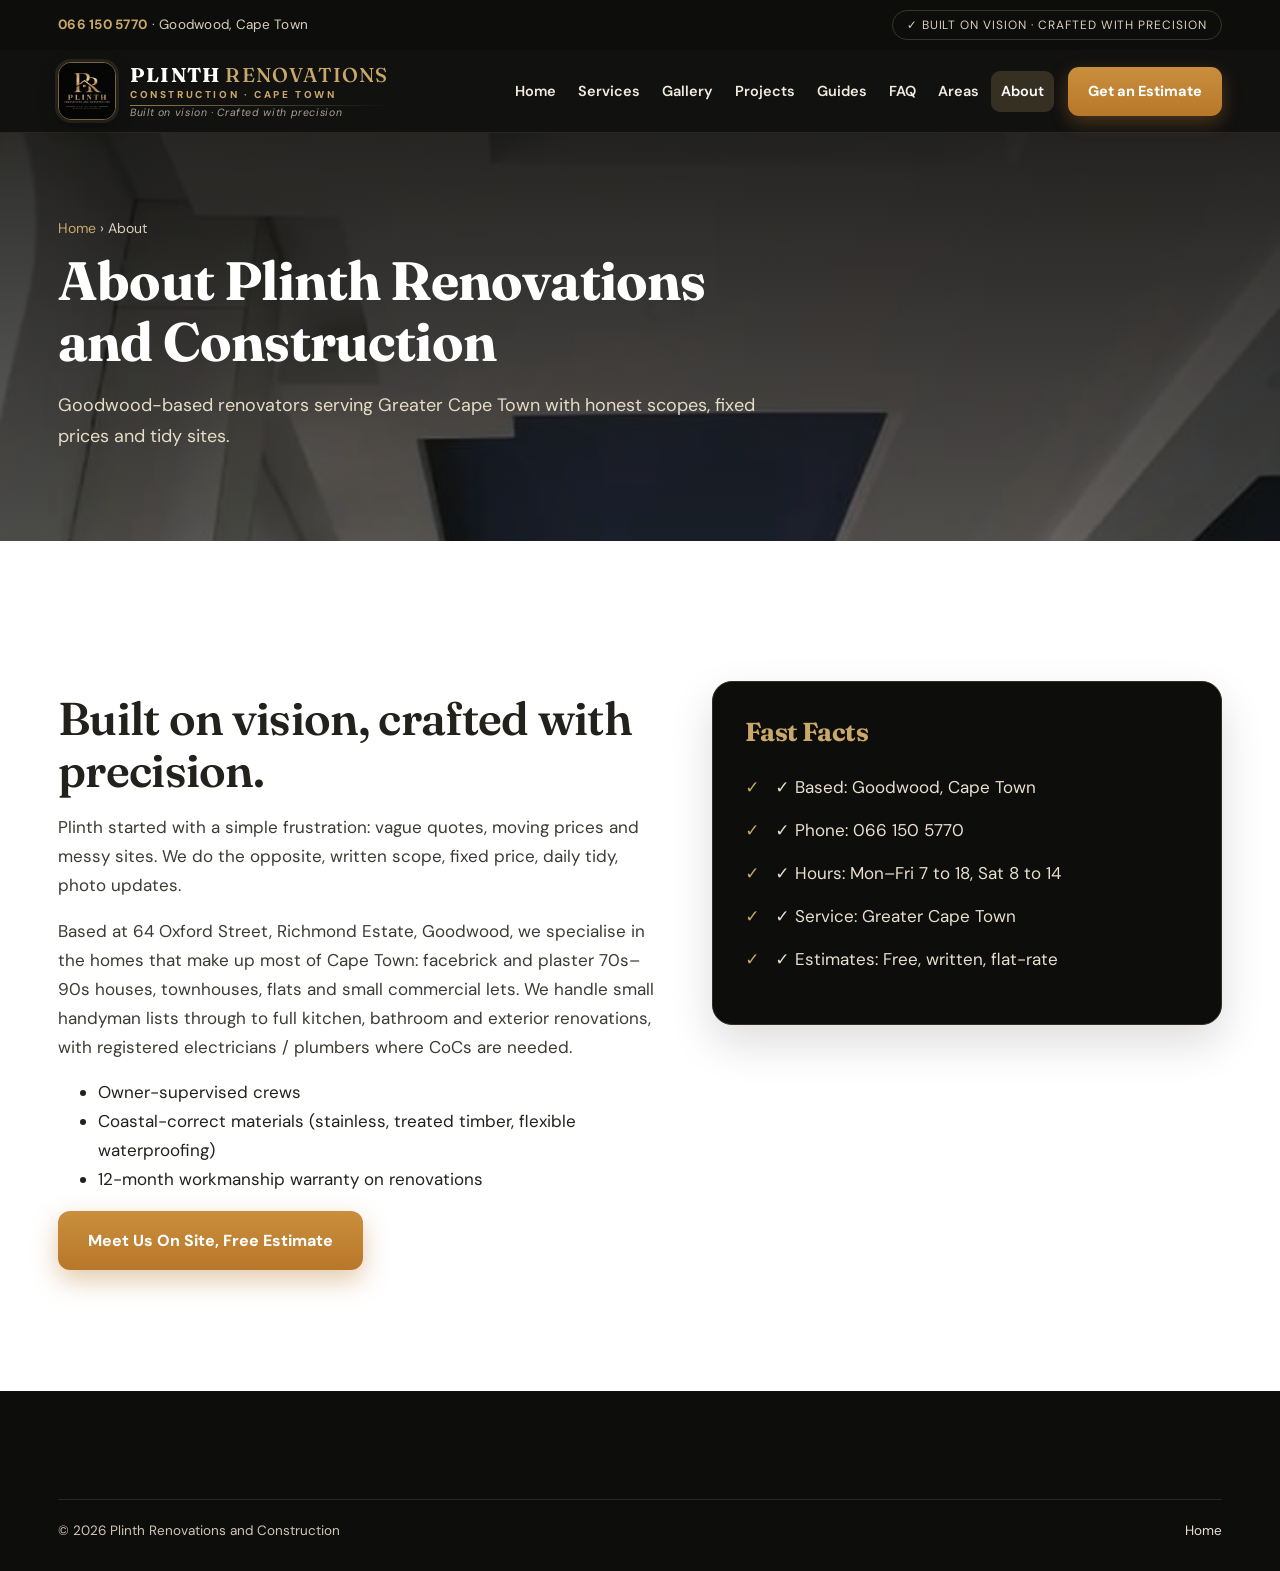
==== about.html @ c244ac47 "Plinth Renovations Cape Town site: video hero, real job photos, mobile pass" ====
﻿<!doctype html><html lang="en-ZA"><head><meta charset="utf-8"><meta name="viewport" content="width=device-width,initial-scale=1"><title>About | Plinth Renovations Cape Town</title>
<link href="https://fonts.googleapis.com/css2?family=DM+Sans:wght@400;500;700;800&family=Fraunces:opsz,wght@9..144,500;9..144,600;9..144,700&display=swap" rel="stylesheet"><link rel="stylesheet" href="styles.css"></head><body>
<div class="topbar"><div class="wrap"><div><a href="tel:+27661505770">066 150 5770</a> · Goodwood, Cape Town</div><div class="badge">✓ BUILT ON VISION · CRAFTED WITH PRECISION</div></div></div>
<header class="site-header"><div class="wrap"><a class="brand" href="index.html"><img src="logo.jpg" alt="Plinth Renovations and Construction logo"><span class="lockup"><strong>PLINTH <span>RENOVATIONS</span></strong><span class="sub">Construction &middot; Cape Town</span><span class="rule"></span><span class="tag">Built on vision &middot; Crafted with precision</span></span></a><button class="mobile-toggle">☰ Menu</button>
<div class="head-right"><nav class="main"><a href="index.html">Home</a><a href="services.html">Services</a><a href="gallery.html">Gallery</a><a href="projects.html">Projects</a><a href="blog.html">Guides</a><a href="faq.html">FAQ</a><a href="areas.html">Areas</a><a href="about.html">About</a></nav><a class="header-cta" href="estimate.html">Get an Estimate</a></div></div></header>
<section class="page-hero"><div class="wrap"><div class="crumb"><a href="index.html" style="color:#c9a86a">Home</a> › About</div><h1>About Plinth Renovations and Construction</h1><p>Goodwood-based renovators serving Greater Cape Town with honest scopes, fixed prices and tidy sites.</p></div></section>
<section class="section"><div class="wrap"><div class="why"><div>
<h2>Built on vision, crafted with precision.</h2>
<p>Plinth started with a simple frustration: vague quotes, moving prices and messy sites. We do the opposite, written scope, fixed price, daily tidy, photo updates.</p>
<p>Based at 64 Oxford Street, Richmond Estate, Goodwood, we specialise in the homes that make up most of Cape Town: facebrick and plaster 70s–90s houses, townhouses, flats and small commercial lets. We handle small handyman lists through to full kitchen, bathroom and exterior renovations, with registered electricians / plumbers where CoCs are needed.</p>
<ul><li>Owner-supervised crews</li><li>Coastal-correct materials (stainless, treated timber, flexible waterproofing)</li><li>12-month workmanship warranty on renovations</li></ul>
<p><a class="btn btn-gold" href="estimate.html">Meet Us On Site, Free Estimate</a></p>
</div><div class="checklist"><h3>Fast Facts</h3><ul><li>✓ Based: Goodwood, Cape Town</li><li>✓ Phone: 066 150 5770</li><li>✓ Hours: Mon–Fri 7 to 18, Sat 8 to 14</li><li>✓ Service: Greater Cape Town</li><li>✓ Estimates: Free, written, flat-rate</li></ul></div></div></div></section>
<footer><div class="wrap"><div class="foot-bottom"><span>© <span id="yr"></span> Plinth Renovations and Construction</span><span><a href="index.html">Home</a></span></div></div></footer><script src="script.js"></script></body></html>
---- styles.css ----
﻿/* Plinth Renovations and Construction, V2 polished
   Original CSS. Brand: ink black + champagne gold + bronze.
   Goals: spacious (104px sections), serif display, interactive cards, reveal motion. */
:root{
  --black:#0d0d0c;
  --ink:#171512;
  --gold:#c9a86a;
  --gold-soft:#e9dcc0;
  --bronze:#b8772a;
  --bronze-d:#96631f;
  --cream:#faf7f1;
  --sage:#f3f1e8;
  --line:#e8dfc9;
  --muted:#5f5a4f;
  --radius:18px;
  --max:1220px;
  --font:'DM Sans',system-ui,-apple-system,Segoe UI,Roboto,Arial,sans-serif;
  --display:'Fraunces',Georgia,'Times New Roman',serif;
  --shadow:0 2px 10px rgba(20,16,8,.06);
  --shadow-lg:0 18px 44px rgba(20,16,8,.14);
}
*{box-sizing:border-box}
html{scroll-behavior:smooth}
body{margin:0;font-family:var(--font);color:#23211c;background:#fff;line-height:1.7;font-size:17px;-webkit-font-smoothing:antialiased}
h1,h2,h3{line-height:1.12;letter-spacing:-.015em}
a{color:var(--bronze);text-decoration:none}
a:hover{text-decoration:underline}
img{max-width:100%;height:auto;display:block}
.wrap{max-width:var(--max);margin:0 auto;padding:0 28px}
section{scroll-margin-top:90px}
/* reveal motion */
.reveal{opacity:0;transform:translateY(26px);transition:opacity .7s ease,transform .7s ease}
.reveal.visible{opacity:1;transform:none}
@media(prefers-reduced-motion:reduce){.reveal{opacity:1;transform:none;transition:none}html{scroll-behavior:auto}}
/* topbar */
.topbar{background:var(--black);color:#d8d0bd;font-size:13.5px;letter-spacing:.02em}
.topbar .wrap{display:flex;justify-content:space-between;align-items:center;gap:12px;padding:10px 28px;flex-wrap:wrap}
.topbar a{color:var(--gold);font-weight:700}
.topbar .badge{border:1px solid #3a352a;padding:4px 14px;border-radius:999px;font-size:12px;letter-spacing:.08em;text-transform:uppercase}
/* header */
.site-header{background:rgba(13,13,12,.98);color:#fff;position:sticky;top:0;z-index:60;border-bottom:1px solid #2a261e;transition:box-shadow .25s ease,background .25s ease}
.site-header.scrolled{box-shadow:0 10px 30px rgba(0,0,0,.35);background:rgba(13,13,12,.96)}
.site-header .wrap{position:relative;display:flex;align-items:center;justify-content:space-between;gap:18px;padding:12px 28px;transition:padding .25s ease}
.site-header.scrolled .wrap{padding:8px 28px}
.brand{display:flex;align-items:center;gap:14px;color:#fff;text-decoration:none}
.brand:hover{text-decoration:none}
.brand img{width:58px;height:58px;object-fit:cover;border-radius:13px;border:1px solid rgba(201,168,106,.55);box-shadow:0 0 0 3px rgba(201,168,106,.12),0 6px 18px rgba(0,0,0,.4);flex:0 0 58px}
.brand .lockup{display:flex;flex-direction:column;line-height:1.2;min-width:0}
.brand .lockup strong{font-family:var(--display);font-weight:700;font-size:20px;letter-spacing:.06em;color:#fff;white-space:nowrap}
.brand .lockup strong span{color:var(--gold);font-weight:500}
.brand .lockup .sub{font-size:10px;font-weight:800;letter-spacing:.26em;text-transform:uppercase;color:var(--gold);white-space:nowrap;margin-top:2px}
.brand .lockup .tag{font-size:10.5px;letter-spacing:.06em;color:#a9a294;font-style:italic;white-space:nowrap;margin-top:1px}
.brand .lockup .rule{height:1px;width:100%;background:linear-gradient(90deg,var(--gold),transparent);margin:4px 0 0;opacity:.7}
nav.main{display:flex;gap:2px;align-items:center;flex-wrap:nowrap;min-width:0}
nav.main a{color:#f2ece0;font-size:14.5px;font-weight:600;padding:8px 10px;border-radius:9px;white-space:nowrap}
nav.main a:hover{background:rgba(201,168,106,.14);text-decoration:none}
nav.main a.active{background:rgba(201,168,106,.2);color:#fff}
.header-cta{flex:0 0 auto;background:linear-gradient(180deg,#c98f3d,var(--bronze));color:#fff;font-weight:800;font-size:14.5px;padding:12px 20px;border-radius:11px;box-shadow:0 6px 18px rgba(184,119,42,.35);white-space:nowrap}
.header-cta:hover{background:var(--bronze-d);text-decoration:none;color:#fff;transform:translateY(-1px)}
.head-right{display:flex;align-items:center;gap:14px;min-width:0}
.mobile-toggle{display:none;background:none;border:1px solid #4a4436;color:#fff;padding:9px 14px;border-radius:10px;font:inherit}
/* hero */
.hero{background:linear-gradient(rgba(10,10,9,.82),rgba(10,10,9,.6)),#141311;color:#fff;padding:132px 0 112px;position:relative;overflow:hidden}
.hero .wrap{position:relative;z-index:2}
.hero-bg{position:absolute;inset:0;width:100%;height:100%;object-fit:cover;z-index:0}
.hero .wrap{position:relative;z-index:2}
.hero .kicker{color:#8a5f1e;text-shadow:0 1px 0 rgba(255,255,255,.6)}
.hero h1{color:#171309;text-shadow:0 1px 0 rgba(255,255,255,.55),0 2px 22px rgba(255,255,255,.4)}
.hero p.lead{color:#3d382c;text-shadow:0 1px 0 rgba(255,255,255,.5)}
.hero .trust span{background:rgba(255,255,255,.62);border:1px solid rgba(150,99,31,.5);backdrop-filter:blur(4px);color:#2a251c;text-shadow:none}
.hero .btn-ghost{border-color:#2a251c;color:#1c1811;background:rgba(255,255,255,.35)}
.hero .btn-ghost:hover{background:rgba(255,255,255,.6)}
@media(prefers-reduced-motion:reduce){.hero-bg{display:none}}
.hero .kicker{color:#8a5f1e;font-weight:800;letter-spacing:.2em;text-transform:uppercase;font-size:13px}
.hero h1{font-family:var(--display);font-weight:600;font-size:clamp(34px,5.6vw,68px);line-height:1.06;margin:16px 0 18px;color:#171309;max-width:16ch}
.hero p.lead{max-width:740px;font-size:19px;line-height:1.7;color:#3d382c}
.hero .trust{display:flex;gap:12px;flex-wrap:wrap;margin:26px 0 8px}
.hero .trust span{background:rgba(255,255,255,.62);border:1px solid rgba(150,99,31,.5);backdrop-filter:blur(4px);color:#2a251c;padding:9px 16px;border-radius:999px;font-size:12.5px;letter-spacing:.12em;text-transform:uppercase;font-weight:700}
.btn{display:inline-block;padding:16px 30px;border-radius:12px;font-weight:800;border:0;cursor:pointer;font-size:16px;transition:transform .15s ease,box-shadow .15s ease,background .15s ease}
.btn-gold{background:linear-gradient(180deg,#c98f3d,var(--bronze));color:#fff;box-shadow:0 10px 26px rgba(184,119,42,.4)}
.btn-gold:hover{background:var(--bronze-d);text-decoration:none;color:#fff;transform:translateY(-2px)}
.btn-ghost{border:1.5px solid rgba(255,255,255,.85);color:#fff;margin-left:12px;background:rgba(255,255,255,.06)}
.btn-ghost:hover{background:rgba(255,255,255,.14);text-decoration:none;transform:translateY(-2px)}
.hero-actions{margin-top:30px;display:flex;flex-wrap:wrap;gap:4px}
/* stats band */
.stats{background:var(--black);color:#fff;border-top:1px solid #2c2820;border-bottom:1px solid #2c2820}
.stats .wrap{display:grid;grid-template-columns:repeat(4,1fr);gap:28px;padding:34px 28px}
.stat{text-align:left}
.stat b{display:block;font-family:var(--display);font-size:38px;color:var(--gold);line-height:1}
.stat span{color:#cfc7b4;font-size:14.5px}
/* sections */
.section{padding:104px 0}
.section.cream{background:var(--cream)}
.section.sage{background:var(--sage)}
.section-head{max-width:780px;margin:0 auto 8px;text-align:center}
.section-head.left{margin:0 0 8px;text-align:left}
.eyebrow{color:var(--bronze);font-weight:800;letter-spacing:.18em;text-transform:uppercase;font-size:13px}
h2{font-family:var(--display);font-weight:600;font-size:clamp(32px,3.6vw,46px);line-height:1.12;margin:12px 0 14px}
.sub{color:var(--muted);max-width:760px;font-size:18px}
.section-head .sub{margin:0 auto}
/* service cards */
.grid9{display:grid;grid-template-columns:repeat(3,1fr);gap:28px;margin-top:44px}
.card{position:relative;border:1px solid var(--line);border-radius:var(--radius);padding:30px 28px;background:#fff;box-shadow:var(--shadow);transition:transform .2s ease,box-shadow .2s ease,border-color .2s ease;overflow:hidden}
.card::before{content:"";position:absolute;top:0;left:0;right:0;height:4px;background:linear-gradient(90deg,var(--gold),var(--bronze));opacity:0;transition:opacity .2s ease}
.card:hover{box-shadow:var(--shadow-lg);transform:translateY(-6px);border-color:#d9cba6}
.card:hover::before{opacity:1}
.card .icon{width:54px;height:54px;border-radius:14px;display:flex;align-items:center;justify-content:center;background:linear-gradient(180deg,#f7eeda,#ece0c1);border:1px solid var(--line);margin-bottom:18px;color:#8a5f1e}
.card .icon svg{width:27px;height:27px;display:block}
.card .tag{font-size:12px;letter-spacing:.15em;font-weight:800;color:var(--bronze);text-transform:uppercase}
.card h3{margin:10px 0 10px;font-size:21px;font-family:var(--font);letter-spacing:-.01em}
.card p{color:#5a554a;margin:0 0 16px;font-size:16px}
.card a.more{font-weight:800;color:var(--bronze-d)}
.center-cta{text-align:center;margin-top:34px}
/* why */
.why{display:grid;grid-template-columns:1.08fr .92fr;gap:56px;align-items:start;margin-top:36px}
.why p{color:#3d3a33}
.why ul.ticks{list-style:none;padding:0;margin:22px 0 0}
.why ul.ticks li{position:relative;padding-left:34px;margin:14px 0;color:#2c2924}
.why ul.ticks li::before{content:"✓";position:absolute;left:0;top:0;width:24px;height:24px;border-radius:50%;background:#111;color:var(--gold);display:flex;align-items:center;justify-content:center;font-size:13px;font-weight:800}
.checklist{background:var(--black);color:#eee;border-radius:20px;padding:36px 32px;border:1px solid #332e22;box-shadow:var(--shadow-lg);position:sticky;top:100px}
.checklist h3{color:var(--gold);margin-top:0;font-family:var(--display);font-size:26px}
.checklist ul{list-style:none;padding:0;margin:0}
.checklist li{margin:14px 0;padding-left:30px;position:relative;color:#e8e0cd}
.checklist li::before{content:"✓";position:absolute;left:0;color:var(--gold);font-weight:800}
/* process */
.steps{display:grid;grid-template-columns:repeat(4,1fr);gap:22px;margin-top:40px}
.step{border:1px solid var(--line);border-radius:16px;padding:26px 22px;background:#fff;box-shadow:var(--shadow);position:relative}
.step b.num{display:inline-flex;width:38px;height:38px;border-radius:50%;background:#111;color:var(--gold);align-items:center;justify-content:center;font-size:16px;margin-bottom:12px}
/* guides */
.guides{display:grid;grid-template-columns:repeat(3,1fr);gap:28px;margin-top:44px}
.guide{border:1px solid var(--line);border-radius:var(--radius);overflow:hidden;background:#fff;box-shadow:var(--shadow);transition:transform .2s ease,box-shadow .2s ease;display:flex;flex-direction:column}
.guide:hover{transform:translateY(-6px);box-shadow:var(--shadow-lg)}
.guide .ph{height:190px;background:#222 center/cover;overflow:hidden;position:relative}
.guide .ph img{width:100%;height:100%;object-fit:cover;animation:drift 20s ease-in-out infinite alternate;animation-play-state:paused}
.guide:nth-child(even) .ph img{animation-delay:-9s}
.guide .bd{padding:24px 22px;display:flex;flex-direction:column;gap:10px;flex:1}
.guide .bd small{color:var(--bronze);font-weight:800;letter-spacing:.1em;text-transform:uppercase;font-size:12px}
.guide .bd h3{margin:0;font-size:20px;font-family:var(--font)}
.guide .bd p{margin:0;color:var(--muted);font-size:15.5px;flex:1}
/* testimonials */
.testi{background:var(--black);border-radius:22px;padding:52px 48px;color:#fff;border:1px solid #332e22;position:relative;overflow:hidden}
.testi blockquote{font-family:var(--display);font-size:clamp(20px,2.4vw,27px);line-height:1.45;margin:0 0 16px;min-height:120px}
.testi .who{color:var(--gold);font-weight:700}
.testi .dots{display:flex;gap:8px;margin-top:18px}
.testi .dots button{width:10px;height:10px;border-radius:50%;border:0;background:#4a4436;cursor:pointer;padding:0}
.testi .dots button.on{background:var(--gold)}
/* faq */
.faq{max-width:880px;margin:36px auto 0}
details.faq-item{border:1px solid var(--line);border-radius:14px;padding:0;margin:12px 0;background:#fff;overflow:hidden;transition:box-shadow .2s ease}
details.faq-item[open]{box-shadow:var(--shadow-lg);border-color:#d9cba6}
details.faq-item summary{list-style:none;display:flex;justify-content:space-between;align-items:center;gap:16px;font-weight:800;cursor:pointer;padding:20px 22px;font-size:17px}
details.faq-item summary::-webkit-details-marker{display:none}
details.faq-item summary .plus{flex:0 0 30px;width:30px;height:30px;border-radius:50%;border:1px solid var(--line);display:flex;align-items:center;justify-content:center;font-size:18px;color:var(--bronze);transition:transform .25s ease,background .25s ease}
details.faq-item[open] summary .plus{transform:rotate(45deg);background:#111;color:var(--gold)}
details.faq-item .a{padding:0 22px 22px;color:#4c483f}
/* cta band */
.cta-band{background:linear-gradient(135deg,#141311,#23201a);color:#fff;border-radius:24px;padding:56px 52px;display:flex;justify-content:space-between;gap:28px;align-items:center;flex-wrap:wrap;border:1px solid #3a3425;position:relative;overflow:hidden}
.cta-band::before{content:"";position:absolute;top:-80px;right:-80px;width:280px;height:280px;background:radial-gradient(circle,rgba(201,168,106,.25),transparent 70%)}
.cta-band h2{color:#fff;margin:0}
.cta-band p{color:#d8d0bd;margin:10px 0 0}
/* footer */
footer{background:#0d0d0c;color:#cfc7b4;padding:72px 0 28px}
.foot-grid{display:grid;grid-template-columns:1.35fr 1fr 1fr 1fr;gap:40px}
footer h4{color:var(--gold);letter-spacing:.14em;font-size:13px;text-transform:uppercase;margin:0 0 14px}
footer p{line-height:1.75}
footer a{color:#e9e0cf}
.foot-bottom{border-top:1px solid #2c2820;margin-top:36px;padding-top:20px;display:flex;justify-content:space-between;gap:12px;flex-wrap:wrap;font-size:13.5px}
/* forms */
.form-card{border:1px solid var(--line);border-radius:20px;padding:36px 32px;background:#fff;box-shadow:var(--shadow-lg)}
label{display:block;font-weight:700;margin:18px 0 8px}
input,select,textarea{width:100%;padding:14px 16px;border:1.5px solid #d4cdb8;border-radius:12px;font:inherit;background:#fffdf8;transition:border-color .15s ease,box-shadow .15s ease}
input:focus,select:focus,textarea:focus{outline:none;border-color:var(--bronze);box-shadow:0 0 0 4px rgba(184,119,42,.15)}
textarea{min-height:140px}
.two{display:grid;grid-template-columns:1fr 1fr;gap:18px}
/* page hero */
.page-hero{background:linear-gradient(rgba(10,10,9,.86),rgba(10,10,9,.62)),url('images/IMG-20260902-WA0017.jpg') center/cover;color:#fff;padding:84px 0 72px}
.page-hero h1{font-family:var(--display);font-size:clamp(34px,4.4vw,54px);color:#fff;margin:10px 0 12px;max-width:20ch}
.page-hero p{color:#e6ddc6;max-width:720px;font-size:18px}
.crumb{color:#d8d0bd;font-size:14px}
.gallery-grid{display:grid;grid-template-columns:repeat(3,1fr);gap:20px;margin-top:36px}
.gallery-grid figure{margin:0;border-radius:16px;overflow:hidden;position:relative;border:1px solid var(--line)}
.gallery-grid img{height:240px;width:100%;object-fit:cover;transition:transform .5s ease}
.gallery-grid figure:hover img{transform:scale(1.07)}
.gallery-grid figcaption{position:absolute;left:12px;bottom:12px;background:rgba(0,0,0,.65);color:#fff;font-size:13px;padding:6px 12px;border-radius:999px}
/* floating */
.to-top{position:fixed;right:22px;bottom:22px;width:48px;height:48px;border-radius:50%;border:1px solid #3a3425;background:#111;color:var(--gold);font-size:20px;cursor:pointer;display:none;z-index:70;box-shadow:var(--shadow-lg)}
.to-top.show{display:block}
.sticky-call{display:none;position:fixed;left:12px;right:12px;bottom:12px;z-index:70}
.sticky-call a{display:block;text-align:center;background:linear-gradient(180deg,#c98f3d,var(--bronze));color:#fff;font-weight:800;padding:15px;border-radius:14px;box-shadow:var(--shadow-lg)}
@media(max-width:1020px){
  .grid9{grid-template-columns:1fr 1fr}
  .guides{grid-template-columns:1fr 1fr}
  .steps{grid-template-columns:1fr 1fr}
  .stats .wrap{grid-template-columns:1fr 1fr}
  .why{grid-template-columns:1fr;gap:32px}
  .checklist{position:static}
}
@media(max-width:1120px){
  .brand img{width:48px;height:48px;flex-basis:48px}
  .brand .lockup strong{font-size:18px}
  .brand .lockup .sub{font-size:9px;letter-spacing:.22em}
  .brand .lockup .tag,.brand .lockup .rule{display:none}
  .head-right{position:static}
  nav.main{display:none}
  .head-right.open{display:block;position:absolute;top:100%;right:16px;left:16px;background:#141311;padding:16px;border-radius:14px;border:1px solid #332e22;box-shadow:var(--shadow-lg);z-index:65}
  .head-right.open nav.main{display:flex;flex-direction:column;align-items:stretch;position:static;background:none;padding:0;border:0;box-shadow:none}
  .head-right.open nav.main a{padding:12px 14px;font-size:16px}
  .header-cta{display:none}
  .head-right.open .header-cta{display:block;position:static;text-align:center;margin-top:12px}
  .mobile-toggle{display:block}
  .section{padding:72px 0}
  .hero{padding:96px 0 80px}
  .foot-grid{grid-template-columns:1fr 1fr}
  .two{grid-template-columns:1fr}
  .cta-band{padding:36px 28px}
  .testi{padding:36px 26px}
}
@media(max-width:600px){
  .wrap{padding-left:18px;padding-right:18px}
  .topbar .wrap,.site-header .wrap{padding-left:18px;padding-right:18px}
  .hero{padding:84px 0 64px}
  .hero p.lead{font-size:17px}
  .hero-actions{display:flex;flex-direction:column;gap:10px}
  .hero-actions .btn{margin:0;width:100%;text-align:center}
  .stats .wrap{grid-template-columns:1fr 1fr;gap:20px;padding-top:28px;padding-bottom:28px}
  .stat b{font-size:30px}
  .grid9,.guides,.steps{grid-template-columns:1fr}
  .gallery-grid{grid-template-columns:1fr}
  .foot-grid{grid-template-columns:1fr}
  .cta-band .btn{width:100%;text-align:center;margin:4px 0}
  .cta-band .btn-ghost{margin-left:0}
  .to-top{bottom:78px;right:14px}
  .sticky-call{display:block}
  body{padding-bottom:70px}
  .svc-nav{top:72px}
}
/* Blueprint Atelier (homepage) - pure CSS, zero downloads */
.eyebrow{display:flex;align-items:center;gap:12px}
.section-head .eyebrow{justify-content:center}
.section-head.left .eyebrow{justify-content:flex-start}
.eyebrow .n{font-family:var(--display);font-style:normal;color:var(--bronze);font-size:15px;letter-spacing:.12em}
.eyebrow .t{letter-spacing:.18em}
.eyebrow::after{content:"";height:1px;width:72px;background:linear-gradient(90deg,var(--gold),transparent)}
.ghost{position:relative;overflow:hidden}
.ghost::before{content:"PLINTH";position:absolute;top:18px;left:50%;transform:translateX(-50%);font-family:var(--display);font-weight:700;font-size:clamp(90px,15vw,220px);letter-spacing:.1em;color:transparent;-webkit-text-stroke:1px rgba(150,99,31,.18);white-space:nowrap;pointer-events:none;line-height:1}
.ghost>.wrap{position:relative;z-index:1}
.section.blueprint{background-color:#0f0f0e;background-image:linear-gradient(rgba(201,168,106,.08) 1px,transparent 1px),linear-gradient(90deg,rgba(201,168,106,.08) 1px,transparent 1px);background-size:44px 44px;color:#e9e2d2;position:relative}
.blueprint::before{content:"";position:absolute;inset:0;background:radial-gradient(1000px 520px at 50% 0%,rgba(0,0,0,0) 40%,rgba(0,0,0,.55));pointer-events:none}
.blueprint>.wrap{position:relative;z-index:1}
.blueprint h2{color:#fff}
.blueprint .sub{color:#bdb49e}
.blueprint .why p{color:#d6cdb6}
.blueprint .why ul.ticks li{color:#ece4cf}
.blueprint .checklist{background:#000;border-color:#4a4130}
.sr{position:absolute;width:1px;height:1px;overflow:hidden;clip:rect(0 0 0 0);white-space:nowrap}
/* Foster-style auto slideshow (gallery) */
.show{position:relative;height:min(88svh,780px);min-height:480px;overflow:hidden;background:#0b0b0a;color:#fff}
.slide{position:absolute;inset:0;opacity:0;transition:opacity 1.1s ease}
.slide.on{opacity:1;z-index:1}
.slide img{width:100%;height:100%;object-fit:cover;display:block;transform:scale(1.1)}
.slide.on img{animation:slideZoom 7s ease-out forwards}
@keyframes slideZoom{from{transform:scale(1.12)}to{transform:scale(1.02)}}
.slide::after{content:"";position:absolute;inset:0;background:linear-gradient(180deg,rgba(0,0,0,.34),transparent 30%,transparent 55%,rgba(0,0,0,.62))}
.slide .cap{position:absolute;left:clamp(20px,5vw,64px);bottom:clamp(76px,12vh,110px);max-width:min(640px,86vw)}
.slide .cap .k{display:block;font-size:12.5px;font-weight:800;letter-spacing:.2em;text-transform:uppercase;color:var(--gold);margin-bottom:10px;text-shadow:0 1px 8px rgba(0,0,0,.6)}
.slide .cap strong{font-family:var(--display);font-weight:600;font-size:clamp(30px,4.4vw,54px);line-height:1.06;text-shadow:0 2px 24px rgba(0,0,0,.55)}
.sh-arrow{position:absolute;top:50%;transform:translateY(-50%);z-index:3;width:52px;height:52px;border-radius:50%;border:1px solid rgba(255,255,255,.5);background:rgba(0,0,0,.35);color:#fff;font-size:30px;line-height:1;cursor:pointer;backdrop-filter:blur(4px)}
.sh-arrow:hover{background:rgba(0,0,0,.6)}
.sh-arrow.prev{left:18px}.sh-arrow.next{right:18px}
.sh-bar{position:absolute;left:clamp(20px,5vw,64px);right:clamp(20px,5vw,64px);bottom:26px;z-index:3;display:flex;align-items:center;gap:16px}
.sh-bar #shCount{font-size:13px;letter-spacing:.14em;color:#e8e0cd;white-space:nowrap}
.sh-bar .track{flex:1;height:2px;background:rgba(255,255,255,.25);border-radius:2px;overflow:hidden}
.sh-bar .fill{display:block;height:100%;width:0;background:var(--gold)}
.sh-bar.playing .fill{animation:shfill 4s linear forwards}
@keyframes shfill{from{width:0}to{width:100%}}
.sh-bar .dots{display:flex;gap:8px}
.sh-bar .dots button{width:9px;height:9px;border-radius:50%;border:0;background:rgba(255,255,255,.4);cursor:pointer;padding:0}
.sh-bar .dots button.on{background:var(--gold)}
@media(prefers-reduced-motion:reduce){.slide{transition:none}.slide.on img,.sh-bar.playing .fill{animation:none}.slide img{transform:none}}
@media(max-width:640px){.sh-arrow{display:none}}/* Services page - visual cards + sticky jump nav */
.svc-nav{position:sticky;top:82px;z-index:40;background:rgba(255,255,255,.93);backdrop-filter:blur(8px);border-bottom:1px solid var(--line);padding:10px 0}
.svc-nav .wrap{display:flex;gap:8px;overflow-x:auto;padding-top:2px;padding-bottom:2px}
.svc-nav a{white-space:nowrap;font-size:13.5px;font-weight:700;padding:8px 14px;border:1px solid var(--line);border-radius:999px;color:#4a4436;flex:0 0 auto}
.svc-nav a:hover{border-color:var(--bronze);color:var(--bronze-d);text-decoration:none}
.card{scroll-margin-top:190px}
.card .thumb{margin:-30px -28px 20px;height:172px;overflow:hidden;border-radius:17px 17px 0 0;position:relative;background:#111}
.card .thumb img{width:100%;height:100%;object-fit:cover;display:block;animation:drift 18s ease-in-out infinite alternate;animation-play-state:paused}
.card:nth-child(even) .thumb img{animation-delay:-7s;animation-duration:21s}
.card:nth-child(3n) .thumb img{animation-delay:-12s}
@keyframes drift{from{transform:scale(1.02)}to{transform:scale(1.15) translate(-1.5%,1%)}}
.card.inview .thumb img,.guide.inview .ph img{animation-play-state:running}
@media(prefers-reduced-motion:reduce){.card .thumb img,.guide .ph img{animation:none}}
.card .thumb-icon{margin:-30px -28px 20px;height:172px;display:flex;align-items:center;justify-content:center;background-color:#101010;background-image:linear-gradient(rgba(201,168,106,.1) 1px,transparent 1px),linear-gradient(90deg,rgba(201,168,106,.1) 1px,transparent 1px);background-size:26px 26px;color:var(--gold);border-radius:17px 17px 0 0;position:relative}
.card .thumb-icon svg{width:56px;height:56px}
.card .num{position:absolute;top:12px;left:12px;font-family:var(--display);font-size:14px;letter-spacing:.08em;color:#fff;background:rgba(0,0,0,.55);border:1px solid rgba(255,255,255,.25);padding:3px 12px;border-radius:999px;z-index:2}
@media(max-width:1120px){.svc-nav{top:66px}}
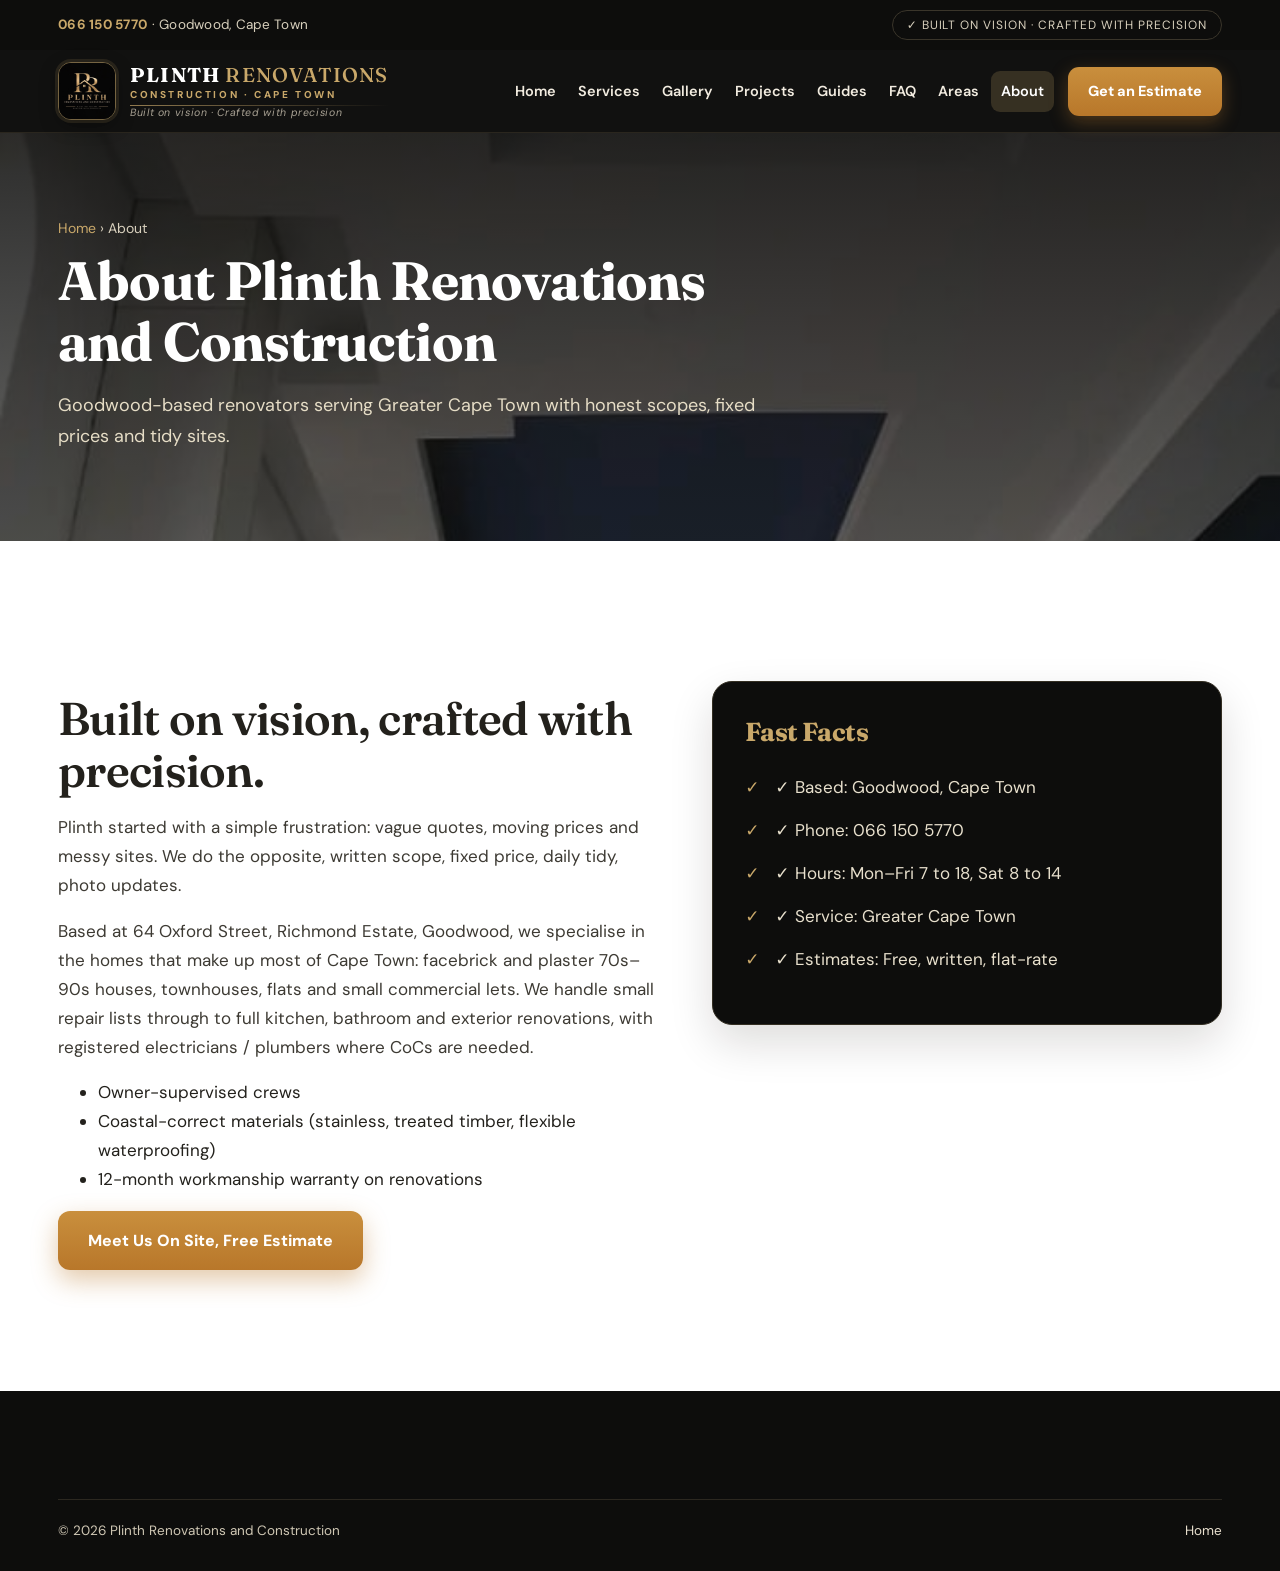
==== commit fa0cf7c9: "Position as renovations not handyman; slim call FAB on mobile" ====
--- a/about.html
+++ b/about.html
@@ -1,13 +1,13 @@
 ﻿<!doctype html><html lang="en-ZA"><head><meta charset="utf-8"><meta name="viewport" content="width=device-width,initial-scale=1"><title>About | Plinth Renovations Cape Town</title>
 <link href="https://fonts.googleapis.com/css2?family=DM+Sans:wght@400;500;700;800&family=Fraunces:opsz,wght@9..144,500;9..144,600;9..144,700&display=swap" rel="stylesheet"><link rel="stylesheet" href="styles.css"></head><body>
 <div class="topbar"><div class="wrap"><div><a href="tel:+27661505770">066 150 5770</a> · Goodwood, Cape Town</div><div class="badge">✓ BUILT ON VISION · CRAFTED WITH PRECISION</div></div></div>
-<header class="site-header"><div class="wrap"><a class="brand" href="index.html"><img src="logo.jpg" alt="Plinth Renovations and Construction logo"><span class="lockup"><strong>PLINTH <span>RENOVATIONS</span></strong><span class="sub">Construction &middot; Cape Town</span><span class="rule"></span><span class="tag">Built on vision &middot; Crafted with precision</span></span></a><button class="mobile-toggle">☰ Menu</button>
+<header class="site-header"><div class="wrap"><a class="brand" href="index.html"><img src="logo.jpg" alt="Plinth Renovations and Construction logo"><span class="lockup"><strong>PLINTH <span>RENOVATIONS</span></strong><span class="sub">Construction &middot; Cape Town</span><span class="rule"></span><span class="tag">Built on vision &middot; Crafted with precision</span></span></a><button class="mobile-toggle">☰</button>
 <div class="head-right"><nav class="main"><a href="index.html">Home</a><a href="services.html">Services</a><a href="gallery.html">Gallery</a><a href="projects.html">Projects</a><a href="blog.html">Guides</a><a href="faq.html">FAQ</a><a href="areas.html">Areas</a><a href="about.html">About</a></nav><a class="header-cta" href="estimate.html">Get an Estimate</a></div></div></header>
 <section class="page-hero"><div class="wrap"><div class="crumb"><a href="index.html" style="color:#c9a86a">Home</a> › About</div><h1>About Plinth Renovations and Construction</h1><p>Goodwood-based renovators serving Greater Cape Town with honest scopes, fixed prices and tidy sites.</p></div></section>
 <section class="section"><div class="wrap"><div class="why"><div>
 <h2>Built on vision, crafted with precision.</h2>
 <p>Plinth started with a simple frustration: vague quotes, moving prices and messy sites. We do the opposite, written scope, fixed price, daily tidy, photo updates.</p>
-<p>Based at 64 Oxford Street, Richmond Estate, Goodwood, we specialise in the homes that make up most of Cape Town: facebrick and plaster 70s–90s houses, townhouses, flats and small commercial lets. We handle small handyman lists through to full kitchen, bathroom and exterior renovations, with registered electricians / plumbers where CoCs are needed.</p>
+<p>Based at 64 Oxford Street, Richmond Estate, Goodwood, we specialise in the homes that make up most of Cape Town: facebrick and plaster 70s–90s houses, townhouses, flats and small commercial lets. We handle small repair lists through to full kitchen, bathroom and exterior renovations, with registered electricians / plumbers where CoCs are needed.</p>
 <ul><li>Owner-supervised crews</li><li>Coastal-correct materials (stainless, treated timber, flexible waterproofing)</li><li>12-month workmanship warranty on renovations</li></ul>
 <p><a class="btn btn-gold" href="estimate.html">Meet Us On Site, Free Estimate</a></p>
 </div><div class="checklist"><h3>Fast Facts</h3><ul><li>✓ Based: Goodwood, Cape Town</li><li>✓ Phone: 066 150 5770</li><li>✓ Hours: Mon–Fri 7 to 18, Sat 8 to 14</li><li>✓ Service: Greater Cape Town</li><li>✓ Estimates: Free, written, flat-rate</li></ul></div></div></div></section>
--- a/styles.css
+++ b/styles.css
@@ -70,7 +70,7 @@
 .hero .trust span{background:rgba(255,255,255,.62);border:1px solid rgba(150,99,31,.5);backdrop-filter:blur(4px);color:#2a251c;text-shadow:none}
 .hero .btn-ghost{border-color:#2a251c;color:#1c1811;background:rgba(255,255,255,.35)}
 .hero .btn-ghost:hover{background:rgba(255,255,255,.6)}
-@media(prefers-reduced-motion:reduce){.hero-bg{display:none}}
+@media(prefers-reduced-motion:reduce){.hero-bg{display:none}.sticky-call a{animation:none}}
 .hero .kicker{color:#8a5f1e;font-weight:800;letter-spacing:.2em;text-transform:uppercase;font-size:13px}
 .hero h1{font-family:var(--display);font-weight:600;font-size:clamp(34px,5.6vw,68px);line-height:1.06;margin:16px 0 18px;color:#171309;max-width:16ch}
 .hero p.lead{max-width:740px;font-size:19px;line-height:1.7;color:#3d382c}
@@ -185,8 +185,11 @@
 /* floating */
 .to-top{position:fixed;right:22px;bottom:22px;width:48px;height:48px;border-radius:50%;border:1px solid #3a3425;background:#111;color:var(--gold);font-size:20px;cursor:pointer;display:none;z-index:70;box-shadow:var(--shadow-lg)}
 .to-top.show{display:block}
-.sticky-call{display:none;position:fixed;left:12px;right:12px;bottom:12px;z-index:70}
-.sticky-call a{display:block;text-align:center;background:linear-gradient(180deg,#c98f3d,var(--bronze));color:#fff;font-weight:800;padding:15px;border-radius:14px;box-shadow:var(--shadow-lg)}
+.sticky-call{display:none;position:fixed;right:16px;bottom:16px;z-index:70}
+.sticky-call a{display:grid;place-items:center;width:58px;height:58px;border-radius:50%;background:linear-gradient(180deg,#c98f3d,var(--bronze));color:#fff;box-shadow:0 10px 26px rgba(0,0,0,.35);animation:fabPulse 2.6s ease-out infinite}
+.sticky-call a:hover{color:#fff}
+.sticky-call svg{width:26px;height:26px}
+@keyframes fabPulse{0%{box-shadow:0 10px 26px rgba(0,0,0,.35),0 0 0 0 rgba(184,119,42,.5)}70%{box-shadow:0 10px 26px rgba(0,0,0,.35),0 0 0 14px rgba(184,119,42,0)}100%{box-shadow:0 10px 26px rgba(0,0,0,.35),0 0 0 0 rgba(184,119,42,0)}}
 @media(max-width:1020px){
   .grid9{grid-template-columns:1fr 1fr}
   .guides{grid-template-columns:1fr 1fr}
@@ -217,7 +220,14 @@
 }
 @media(max-width:600px){
   .wrap{padding-left:18px;padding-right:18px}
+  .topbar .wrap{flex-direction:column;gap:2px;padding-top:8px;padding-bottom:8px;text-align:center}
+  .topbar{font-size:12.5px}
+  .topbar .badge{display:none}
   .topbar .wrap,.site-header .wrap{padding-left:18px;padding-right:18px}
+  .site-header .wrap{gap:10px}
+  .brand{flex:1 1 auto;min-width:0;gap:10px}
+  .brand .lockup strong{font-size:17px}
+  .mobile-toggle{display:grid;place-items:center;width:48px;height:48px;flex:0 0 48px;font-size:22px;padding:0}
   .hero{padding:84px 0 64px}
   .hero p.lead{font-size:17px}
   .hero-actions{display:flex;flex-direction:column;gap:10px}
@@ -229,9 +239,17 @@
   .foot-grid{grid-template-columns:1fr}
   .cta-band .btn{width:100%;text-align:center;margin:4px 0}
   .cta-band .btn-ghost{margin-left:0}
-  .to-top{bottom:78px;right:14px}
+  .hero .trust{display:grid;grid-template-columns:1fr 1fr;gap:8px;margin:22px 0 6px}
+  .hero .trust span{font-size:11px;padding:8px 6px;text-align:center;letter-spacing:.08em}
+  footer{padding:48px 0 24px}
+  footer p{font-size:15.5px}
+  .foot-grid{gap:26px}
+  .foot-grid h4{margin:0 0 10px}
+  .foot-grid>div:nth-child(2) p,.foot-grid>div:nth-child(3) p{columns:2;column-gap:18px}
+  .foot-grid>div:nth-child(2) a,.foot-grid>div:nth-child(3) a{display:inline-block;padding:5px 0}
+  .to-top{bottom:86px;right:16px}
   .sticky-call{display:block}
-  body{padding-bottom:70px}
+  body{padding-bottom:0}
   .svc-nav{top:72px}
 }
 /* Blueprint Atelier (homepage) - pure CSS, zero downloads */
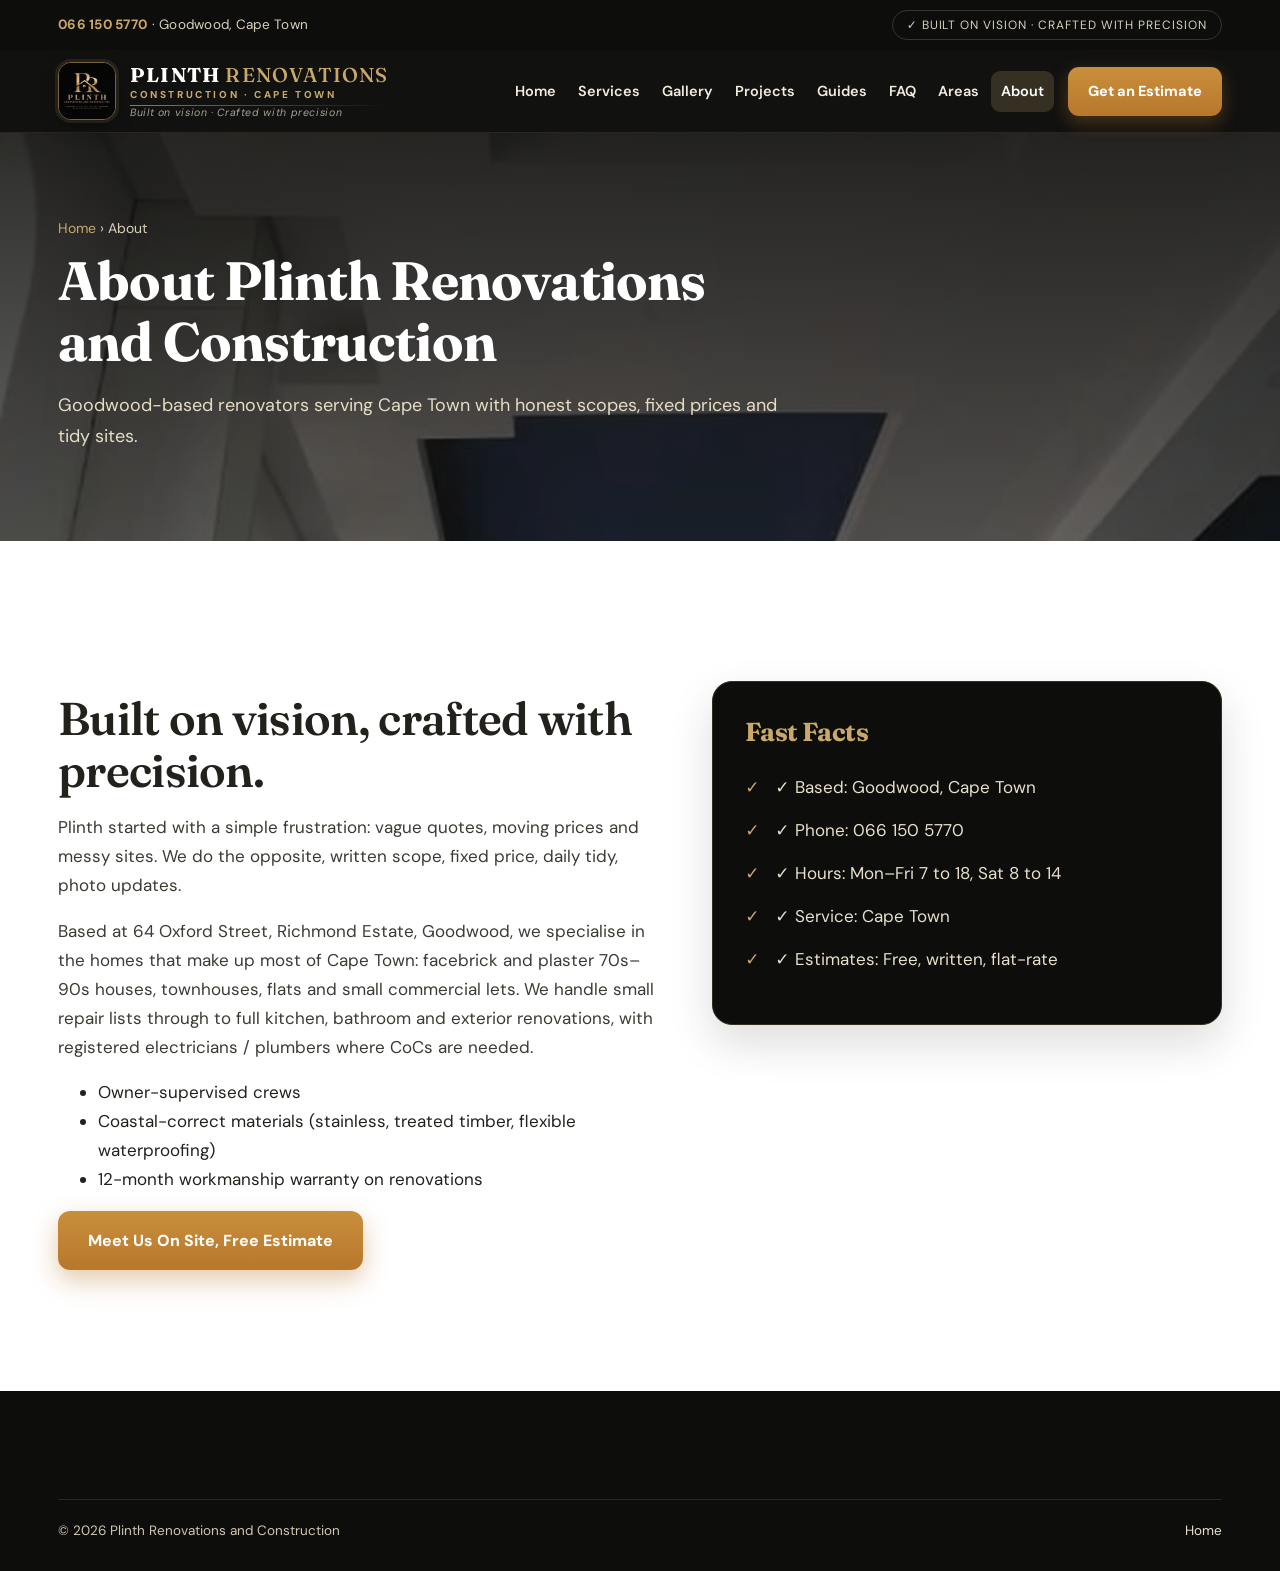
==== commit 6657f13a: "Add domain metadata, sitemap, robots and OG cover for plinthrenovations.co.za" ====
--- a/about.html
+++ b/about.html
@@ -1,14 +1,32 @@
 ﻿<!doctype html><html lang="en-ZA"><head><meta charset="utf-8"><meta name="viewport" content="width=device-width,initial-scale=1"><title>About | Plinth Renovations Cape Town</title>
+<meta name="description" content="Plinth Renovations and Construction is a Cape Town renovation and construction company based in Goodwood. How we work, what we hold to, and who you deal with.">
+<link rel="canonical" href="https://plinthrenovations.co.za/about.html">
+<meta property="og:type" content="website">
+<meta property="og:site_name" content="Plinth Renovations and Construction">
+<meta property="og:locale" content="en_ZA">
+<meta property="og:title" content="About | Plinth Renovations Cape Town">
+<meta property="og:description" content="Plinth Renovations and Construction is a Cape Town renovation and construction company based in Goodwood. How we work, what we hold to, and who you deal with.">
+<meta property="og:url" content="https://plinthrenovations.co.za/about.html">
+<meta property="og:image" content="https://plinthrenovations.co.za/og-cover.jpg">
+<meta property="og:image:width" content="1200">
+<meta property="og:image:height" content="630">
+<meta property="og:image:alt" content="Timber and stone kitchen completed by Plinth in Cape Town">
+<meta name="twitter:card" content="summary_large_image">
+<meta name="twitter:title" content="About | Plinth Renovations Cape Town">
+<meta name="twitter:description" content="Plinth Renovations and Construction is a Cape Town renovation and construction company based in Goodwood. How we work, what we hold to, and who you deal with.">
+<meta name="twitter:image" content="https://plinthrenovations.co.za/og-cover.jpg">
+<meta name="theme-color" content="#0d0d0c">
+
 <link href="https://fonts.googleapis.com/css2?family=DM+Sans:wght@400;500;700;800&family=Fraunces:opsz,wght@9..144,500;9..144,600;9..144,700&display=swap" rel="stylesheet"><link rel="stylesheet" href="styles.css"></head><body>
 <div class="topbar"><div class="wrap"><div><a href="tel:+27661505770">066 150 5770</a> · Goodwood, Cape Town</div><div class="badge">✓ BUILT ON VISION · CRAFTED WITH PRECISION</div></div></div>
 <header class="site-header"><div class="wrap"><a class="brand" href="index.html"><img src="logo.jpg" alt="Plinth Renovations and Construction logo"><span class="lockup"><strong>PLINTH <span>RENOVATIONS</span></strong><span class="sub">Construction &middot; Cape Town</span><span class="rule"></span><span class="tag">Built on vision &middot; Crafted with precision</span></span></a><button class="mobile-toggle">☰</button>
 <div class="head-right"><nav class="main"><a href="index.html">Home</a><a href="services.html">Services</a><a href="gallery.html">Gallery</a><a href="projects.html">Projects</a><a href="blog.html">Guides</a><a href="faq.html">FAQ</a><a href="areas.html">Areas</a><a href="about.html">About</a></nav><a class="header-cta" href="estimate.html">Get an Estimate</a></div></div></header>
-<section class="page-hero"><div class="wrap"><div class="crumb"><a href="index.html" style="color:#c9a86a">Home</a> › About</div><h1>About Plinth Renovations and Construction</h1><p>Goodwood-based renovators serving Greater Cape Town with honest scopes, fixed prices and tidy sites.</p></div></section>
+<section class="page-hero"><div class="wrap"><div class="crumb"><a href="index.html" style="color:#c9a86a">Home</a> › About</div><h1>About Plinth Renovations and Construction</h1><p>Goodwood-based renovators serving Cape Town with honest scopes, fixed prices and tidy sites.</p></div></section>
 <section class="section"><div class="wrap"><div class="why"><div>
 <h2>Built on vision, crafted with precision.</h2>
 <p>Plinth started with a simple frustration: vague quotes, moving prices and messy sites. We do the opposite, written scope, fixed price, daily tidy, photo updates.</p>
 <p>Based at 64 Oxford Street, Richmond Estate, Goodwood, we specialise in the homes that make up most of Cape Town: facebrick and plaster 70s–90s houses, townhouses, flats and small commercial lets. We handle small repair lists through to full kitchen, bathroom and exterior renovations, with registered electricians / plumbers where CoCs are needed.</p>
 <ul><li>Owner-supervised crews</li><li>Coastal-correct materials (stainless, treated timber, flexible waterproofing)</li><li>12-month workmanship warranty on renovations</li></ul>
 <p><a class="btn btn-gold" href="estimate.html">Meet Us On Site, Free Estimate</a></p>
-</div><div class="checklist"><h3>Fast Facts</h3><ul><li>✓ Based: Goodwood, Cape Town</li><li>✓ Phone: 066 150 5770</li><li>✓ Hours: Mon–Fri 7 to 18, Sat 8 to 14</li><li>✓ Service: Greater Cape Town</li><li>✓ Estimates: Free, written, flat-rate</li></ul></div></div></div></section>
+</div><div class="checklist"><h3>Fast Facts</h3><ul><li>✓ Based: Goodwood, Cape Town</li><li>✓ Phone: 066 150 5770</li><li>✓ Hours: Mon–Fri 7 to 18, Sat 8 to 14</li><li>✓ Service: Cape Town</li><li>✓ Estimates: Free, written, flat-rate</li></ul></div></div></div></section>
 <footer><div class="wrap"><div class="foot-bottom"><span>© <span id="yr"></span> Plinth Renovations and Construction</span><span><a href="index.html">Home</a></span></div></div></footer><script src="script.js"></script></body></html>
--- a/styles.css
+++ b/styles.css
@@ -183,8 +183,8 @@
 .gallery-grid figure:hover img{transform:scale(1.07)}
 .gallery-grid figcaption{position:absolute;left:12px;bottom:12px;background:rgba(0,0,0,.65);color:#fff;font-size:13px;padding:6px 12px;border-radius:999px}
 /* floating */
-.to-top{position:fixed;right:22px;bottom:22px;width:48px;height:48px;border-radius:50%;border:1px solid #3a3425;background:#111;color:var(--gold);font-size:20px;cursor:pointer;display:none;z-index:70;box-shadow:var(--shadow-lg)}
-.to-top.show{display:block}
+.to-top{position:fixed;right:22px;bottom:22px;width:48px;height:48px;border-radius:50%;border:1px solid #3a3425;background:#111;color:var(--gold);font-size:20px;cursor:pointer;z-index:70;box-shadow:var(--shadow-lg);opacity:0;visibility:hidden;transform:translateY(8px);transition:opacity .25s ease,transform .25s ease,visibility .25s}
+.to-top.show{opacity:1;visibility:visible;transform:none}
 .sticky-call{display:none;position:fixed;right:16px;bottom:16px;z-index:70}
 .sticky-call a{display:grid;place-items:center;width:58px;height:58px;border-radius:50%;background:linear-gradient(180deg,#c98f3d,var(--bronze));color:#fff;box-shadow:0 10px 26px rgba(0,0,0,.35);animation:fabPulse 2.6s ease-out infinite}
 .sticky-call a:hover{color:#fff}
@@ -210,7 +210,7 @@
   .head-right.open nav.main a{padding:12px 14px;font-size:16px}
   .header-cta{display:none}
   .head-right.open .header-cta{display:block;position:static;text-align:center;margin-top:12px}
-  .mobile-toggle{display:block}
+  .mobile-toggle{display:grid;place-items:center;width:48px;height:48px;flex:0 0 48px;background:#0d0d0c;position:relative;z-index:2;font-size:22px;padding:0}
   .section{padding:72px 0}
   .hero{padding:96px 0 80px}
   .foot-grid{grid-template-columns:1fr 1fr}
@@ -226,7 +226,8 @@
   .topbar .wrap,.site-header .wrap{padding-left:18px;padding-right:18px}
   .site-header .wrap{gap:10px}
   .brand{flex:1 1 auto;min-width:0;gap:10px}
-  .brand .lockup strong{font-size:17px}
+  .brand .lockup strong{font-size:15px}
+  .brand .lockup .sub{font-size:8px;letter-spacing:.16em}
   .mobile-toggle{display:grid;place-items:center;width:48px;height:48px;flex:0 0 48px;font-size:22px;padding:0}
   .hero{padding:84px 0 64px}
   .hero p.lead{font-size:17px}
@@ -247,10 +248,16 @@
   .foot-grid h4{margin:0 0 10px}
   .foot-grid>div:nth-child(2) p,.foot-grid>div:nth-child(3) p{columns:2;column-gap:18px}
   .foot-grid>div:nth-child(2) a,.foot-grid>div:nth-child(3) a{display:inline-block;padding:5px 0}
-  .to-top{bottom:86px;right:16px}
+  .to-top{left:16px;right:auto;bottom:16px}
   .sticky-call{display:block}
   body{padding-bottom:0}
   .svc-nav{top:72px}
+}
+@media(max-width:380px){
+  .brand img{width:44px;height:44px;flex-basis:44px}
+  .brand .lockup strong{font-size:14px;letter-spacing:.04em}
+  .brand .lockup .sub{font-size:8px;letter-spacing:.16em}
+  .site-header .wrap{gap:8px}
 }
 /* Blueprint Atelier (homepage) - pure CSS, zero downloads */
 .eyebrow{display:flex;align-items:center;gap:12px}
@@ -311,4 +318,4 @@
 .card .thumb-icon{margin:-30px -28px 20px;height:172px;display:flex;align-items:center;justify-content:center;background-color:#101010;background-image:linear-gradient(rgba(201,168,106,.1) 1px,transparent 1px),linear-gradient(90deg,rgba(201,168,106,.1) 1px,transparent 1px);background-size:26px 26px;color:var(--gold);border-radius:17px 17px 0 0;position:relative}
 .card .thumb-icon svg{width:56px;height:56px}
 .card .num{position:absolute;top:12px;left:12px;font-family:var(--display);font-size:14px;letter-spacing:.08em;color:#fff;background:rgba(0,0,0,.55);border:1px solid rgba(255,255,255,.25);padding:3px 12px;border-radius:999px;z-index:2}
-@media(max-width:1120px){.svc-nav{top:66px}}+@media(max-width:1120px) and (min-width:601px){.svc-nav{top:94px}}
